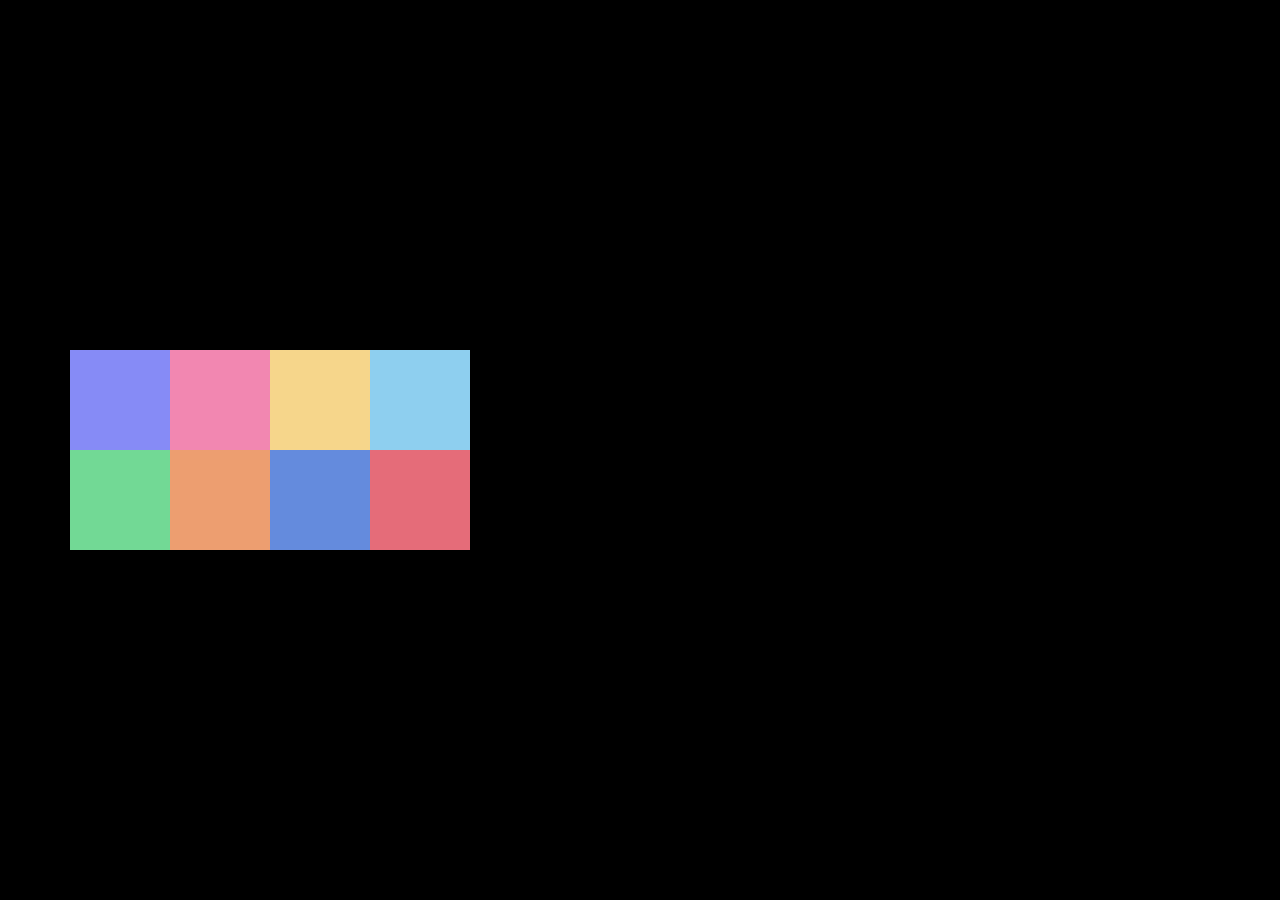
==== pages/index.html @ ab416fbb "Initial commit" ====
<!DOCTYPE html>
<html lang="en">
<head>
  <!-- Required meta tags -->
  <meta charset="utf-8">
  <meta name="viewport" content="width=device-width, initial-scale=1, shrink-to-fit=no, maximum-scale=1.0, user-scalable=0">
  <meta name="apple-mobile-web-app-capable" content="yes">
  <title>Rhizome example</title>
  <script src="/rhizome/rhizome.js"></script>
  <script src="js/jquery-2.1.0.min.js"></script>
  <link rel="stylesheet" type="text/css" href="css/normalize.min.css" />
  <link rel="stylesheet" type="text/css" href="css/bootstrap.min.css" />
  <link rel="stylesheet" type="text/css" href="css/styles.css" />
  <script src="js/index.js"></script>
</head>

<body>
  <!-- <form id="send">
    <input id="address" placeholder="example : /some/address" />
    <input id="args" placeholder='example : "arg1" 666 "arg2"' />
    <input type="submit" />
  </form>

  <div id="received">
  </div> -->
  <div class="container">
    <div class="pad">
      <div class="row">
        <div class="box pad-1" data-code="1"></div>
        <div class="box pad-2" data-code="2"></div>
        <div class="box pad-3" data-code="3"></div>
        <div class="box pad-4" data-code="4"></div>
      </div>
      <div class="row">
        <div class="box pad-5" data-code="5"></div>
        <div class="box pad-6" data-code="6"></div>
        <div class="box pad-7" data-code="7"></div>
        <div class="box pad-8" data-code="8"></div>
      </div>
    </div>
  </div>
</body>

</html>
---- pages/css/styles.css ----
html, body {
  background: black;
  height: 100%;
  width: 100%;
  display: flex;
  flex-direction: column;
  justify-content: center;
  align-items: center;
  overflow: hidden;
}

.pad {
  width: 416px;
  display: flex;
  justify-content: no-space-between;
  flex-wrap: wrap;
}

.box {
  width: 100px;
  height: 100px;
  margin: 0px 0;
  background-color: #555;
  display: flex;
  justify-content: center;
  align-items: center;
  font-size: 20px;
  color: rgba(255, 255, 255, 0.4);
  -webkit-user-select: none;
     -moz-user-select: none;
      -ms-user-select: none;
          user-select: none;
}
/* .box:hover {
  background-color: #5e5e5e;
  cursor: pointer;
} */
.box:active {
  /* background-color: #2b2b2b; */
  -webkit-transform: scale(1.1);
          transform: scale(1.1);
  transition: all .2s;
}
/* 
.active {
  background-color: #2b2b2b;
  -webkit-transform: scale(1.1);
          transform: scale(1.1);
  transition: all .2s;
} */

.pad-1 {
  background-color: #868BF6;
}

.pad-2 {
  background-color: #F287B1;
}

.pad-3 {
  background-color: #F6D68B;
}

.pad-4 {
  background-color: #8ECFEF;
}

.pad-5 {
  background-color: #72D995;
}

.pad-6 {
  background-color: #ED9E70;
}

.pad-7 {
  background-color: #648BDD;
}

.pad-8 {
  background-color: #E56C79;
}
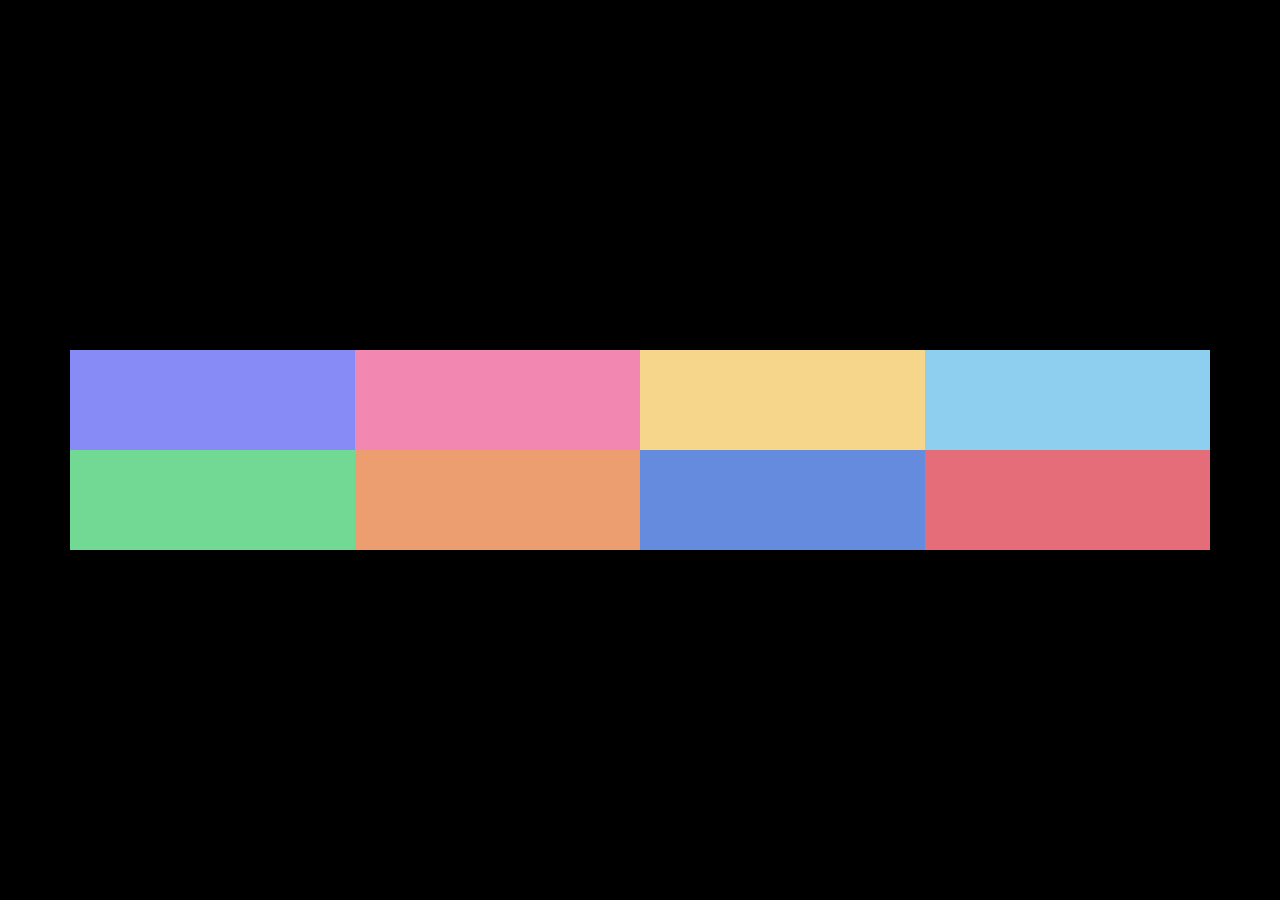
==== commit 81d6cc6c: "limpeza" ====
--- a/pages/index.html
+++ b/pages/index.html
@@ -24,20 +24,20 @@
   <div id="received">
   </div> -->
   <div class="container">
-    <div class="pad">
-      <div class="row">
-        <div class="box pad-1" data-code="1"></div>
-        <div class="box pad-2" data-code="2"></div>
-        <div class="box pad-3" data-code="3"></div>
-        <div class="box pad-4" data-code="4"></div>
+    
+      <div class="row justify-content-center">
+        <div class="box pad-1 col-3" data-code="1"></div>
+        <div class="box pad-2 col-3" data-code="2"></div>
+        <div class="box pad-3 col-3" data-code="3"></div>
+        <div class="box pad-4 col-3" data-code="4"></div>
       </div>
-      <div class="row">
-        <div class="box pad-5" data-code="5"></div>
-        <div class="box pad-6" data-code="6"></div>
-        <div class="box pad-7" data-code="7"></div>
-        <div class="box pad-8" data-code="8"></div>
+      <div class="row justify-content-center">
+        <div class="box pad-5 col-3" data-code="5"></div>
+        <div class="box pad-6 col-3" data-code="6"></div>
+        <div class="box pad-7 col-3" data-code="7"></div>
+        <div class="box pad-8 col-3" data-code="8"></div>
       </div>
-    </div>
+    
   </div>
 </body>
 
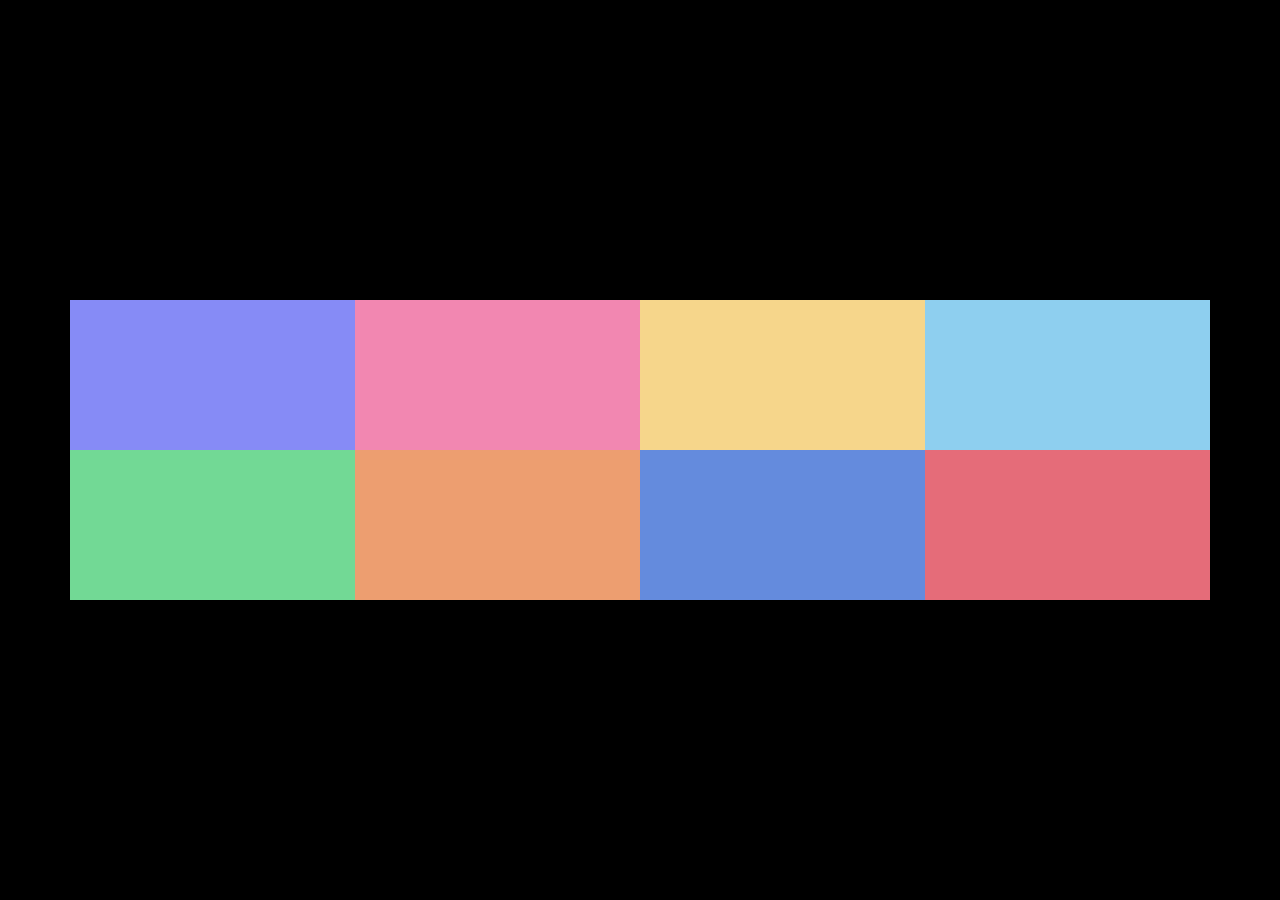
==== commit 90555420: "z-index atualizado" ====
--- a/pages/index.html
+++ b/pages/index.html
@@ -3,7 +3,7 @@
 <head>
   <!-- Required meta tags -->
   <meta charset="utf-8">
-  <meta name="viewport" content="width=device-width, initial-scale=1, shrink-to-fit=no, maximum-scale=1.0, user-scalable=0">
+  <meta name="viewport" content="width=device-width, initial-scale=1, shrink-to-fit=no, maximum-scale=1.0, user-scalable=no"/>
   <meta name="apple-mobile-web-app-capable" content="yes">
   <title>Rhizome example</title>
   <script src="/rhizome/rhizome.js"></script>
@@ -23,21 +23,21 @@
 
   <div id="received">
   </div> -->
-  <div class="container">
+  <div class="container" id="all">
     
       <div class="row justify-content-center">
-        <div class="box pad-1 col-3" data-code="1"></div>
-        <div class="box pad-2 col-3" data-code="2"></div>
-        <div class="box pad-3 col-3" data-code="3"></div>
-        <div class="box pad-4 col-3" data-code="4"></div>
+        <div id="b1" class="box pad-1 col-3" data-code="1"></div>
+        <div id="b2" class="box pad-2 col-3" data-code="2"></div>
+        <div id="b3" class="box pad-3 col-3" data-code="3"></div>
+        <div id="b4" class="box pad-4 col-3" data-code="4"></div>
       </div>
       <div class="row justify-content-center">
-        <div class="box pad-5 col-3" data-code="5"></div>
-        <div class="box pad-6 col-3" data-code="6"></div>
-        <div class="box pad-7 col-3" data-code="7"></div>
-        <div class="box pad-8 col-3" data-code="8"></div>
+        <div id="b5" class="box pad-5 col-3" data-code="5"></div>
+        <div id="b6" class="box pad-6 col-3" data-code="6"></div>
+        <div id="b7" class="box pad-7 col-3" data-code="7"></div>
+        <div id="b8" class="box pad-8 col-3" data-code="8"></div>
       </div>
-    
+ 
   </div>
 </body>
 
--- a/pages/css/styles.css
+++ b/pages/css/styles.css
@@ -12,15 +12,14 @@
 .pad {
   width: 416px;
   display: flex;
-  justify-content: no-space-between;
+  justify-content: no-space-between center;
   flex-wrap: wrap;
 }
 
 .box {
-  width: 100px;
-  height: 100px;
+  width: 300px;
+  height: 150px;
   margin: 0px 0;
-  background-color: #555;
   display: flex;
   justify-content: center;
   align-items: center;
@@ -37,8 +36,8 @@
 } */
 .box:active {
   /* background-color: #2b2b2b; */
-  -webkit-transform: scale(1.1);
-          transform: scale(1.1);
+  -webkit-transform: scale(1.05);
+          transform: scale(1.05);
   transition: all .2s;
 }
 /* 
